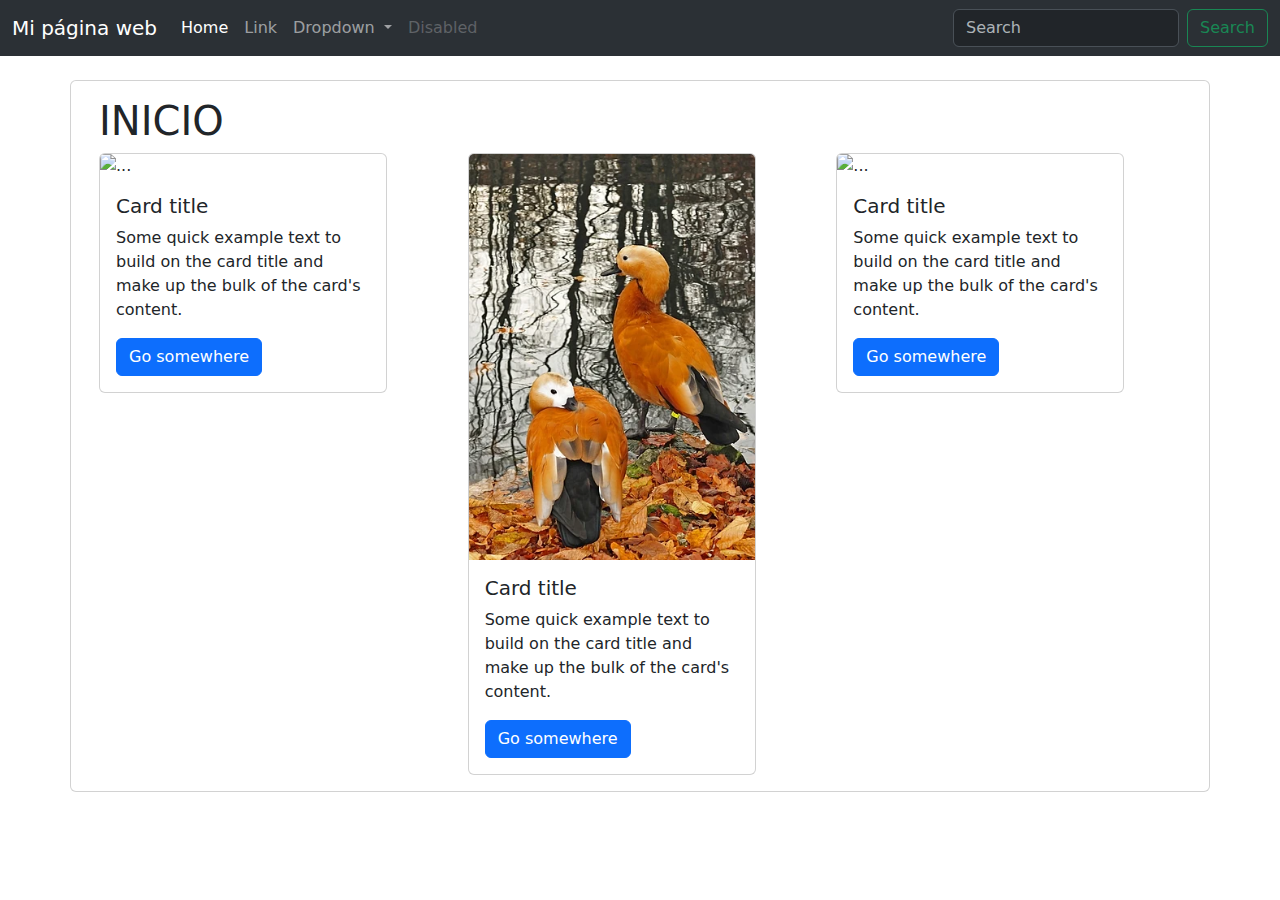
==== www/index.html @ 59c02684 "cambios iniciales" ====
<!DOCTYPE html>
<html>
    <head>
        <meta charset="utf-8">
        <link href="https://cdn.jsdelivr.net/npm/bootstrap@5.3.3/dist/css/bootstrap.min.css" rel="stylesheet" integrity="sha384-QWTKZyjpPEjISv5WaRU9OFeRpok6YctnYmDr5pNlyT2bRjXh0JMhjY6hW+ALEwIH" crossorigin="anonymous">
        <script src="https://cdn.jsdelivr.net/npm/bootstrap@5.3.3/dist/js/bootstrap.bundle.min.js" integrity="sha384-YvpcrYf0tY3lHB60NNkmXc5s9fDVZLESaAA55NDzOxhy9GkcIdslK1eN7N6jIeHz" crossorigin="anonymous"></script>
        <link href="styles.css" rel="stylesheet">
    </head>
    <body>
        <nav class="navbar bg-dark navbar-expand-lg bg-body-tertiary" data-bs-theme="dark">
            <div class="container-fluid">
              <a class="navbar-brand" href="#">Mi página web</a>
              <button class="navbar-toggler" type="button" data-bs-toggle="collapse" data-bs-target="#navbarSupportedContent" aria-controls="navbarSupportedContent" aria-expanded="false" aria-label="Toggle navigation">
                <span class="navbar-toggler-icon"></span>
              </button>
              <div class="collapse navbar-collapse" id="navbarSupportedContent">
                <ul class="navbar-nav me-auto mb-2 mb-lg-0">
                  <li class="nav-item">
                    <a class="nav-link active" aria-current="page" href="index.html">Home</a>
                  </li>
                  <li class="nav-item">
                    <a class="nav-link" href="info.html">Link</a>
                  </li>
                  <li class="nav-item dropdown">
                    <a class="nav-link dropdown-toggle" href="#" role="button" data-bs-toggle="dropdown" aria-expanded="false">
                      Dropdown
                    </a>
                    <ul class="dropdown-menu">
                      <li><a class="dropdown-item" href="#">Action</a></li>
                      <li><a class="dropdown-item" href="#">Another action</a></li>
                      <li><hr class="dropdown-divider"></li>
                      <li><a class="dropdown-item" href="#">Something else here</a></li>
                    </ul>
                  </li>
                  <li class="nav-item">
                    <a class="nav-link disabled" aria-disabled="true">Disabled</a>
                  </li>
                </ul>
                <form class="d-flex" role="search">
                  <input class="form-control me-2" type="search" placeholder="Search" aria-label="Search">
                  <button class="btn btn-outline-success" type="submit">Search</button>
                </form>
              </div>
            </div>
          </nav>
          <div class="container card mt-4">
            <div class="card-body">
              <h1 class="card-title">INICIO</h1>

              <div class="row">
                <div class="col">
                  <div class="card" style="width: 18rem;">
                    <img src="https://upload.wikimedia.org/wikipedia/commons/thumb/1/16/Cosplay_of_Zero_Two_from_Darling_in_the_Franxx_%2829467129937%29.jpg/240px-Cosplay_of_Zero_Two_from_Darling_in_the_Franxx_%2829467129937%29.jpg" class="card-img-top" alt="...">
                    <div class="card-body">
                      <h5 class="card-title">Card title</h5>
                      <p class="card-text">Some quick example text to build on the card title and make up the bulk of the card's content.</p>
                      <a href="#" class="btn btn-primary">Go somewhere</a>
                    </div>
                  </div>
                </div>
                <div class="col">
                  <div class="card" style="width: 18rem;">
                    <img src="images/tarros.webp" class="card-img-top" alt="...">
                    <div class="card-body">
                      <h5 class="card-title">Card title</h5>
                      <p class="card-text">Some quick example text to build on the card title and make up the bulk of the card's content.</p>
                      <a href="#" class="btn btn-primary">Go somewhere</a>
                    </div>
                  </div>
                </div>
                <div class="col">
                  <div class="card" style="width: 18rem;">
                    <img src="https://upload.wikimedia.org/wikipedia/commons/thumb/1/16/Cosplay_of_Zero_Two_from_Darling_in_the_Franxx_%2829467129937%29.jpg/240px-Cosplay_of_Zero_Two_from_Darling_in_the_Franxx_%2829467129937%29.jpg" class="card-img-top" alt="...">
                    <div class="card-body">
                      <h5 class="card-title">Card title</h5>
                      <p class="card-text">Some quick example text to build on the card title and make up the bulk of the card's content.</p>
                      <a href="#" class="btn btn-primary">Go somewhere</a>
                    </div>
                  </div>
                </div>
              </div>

            </div>
            
            
          </div>
    </body>
</html>
---- www/styles.css ----
.mi-texto {
    color: red;
    font-size: 20px;
    font-weight: bold;
    text-align: center;
}
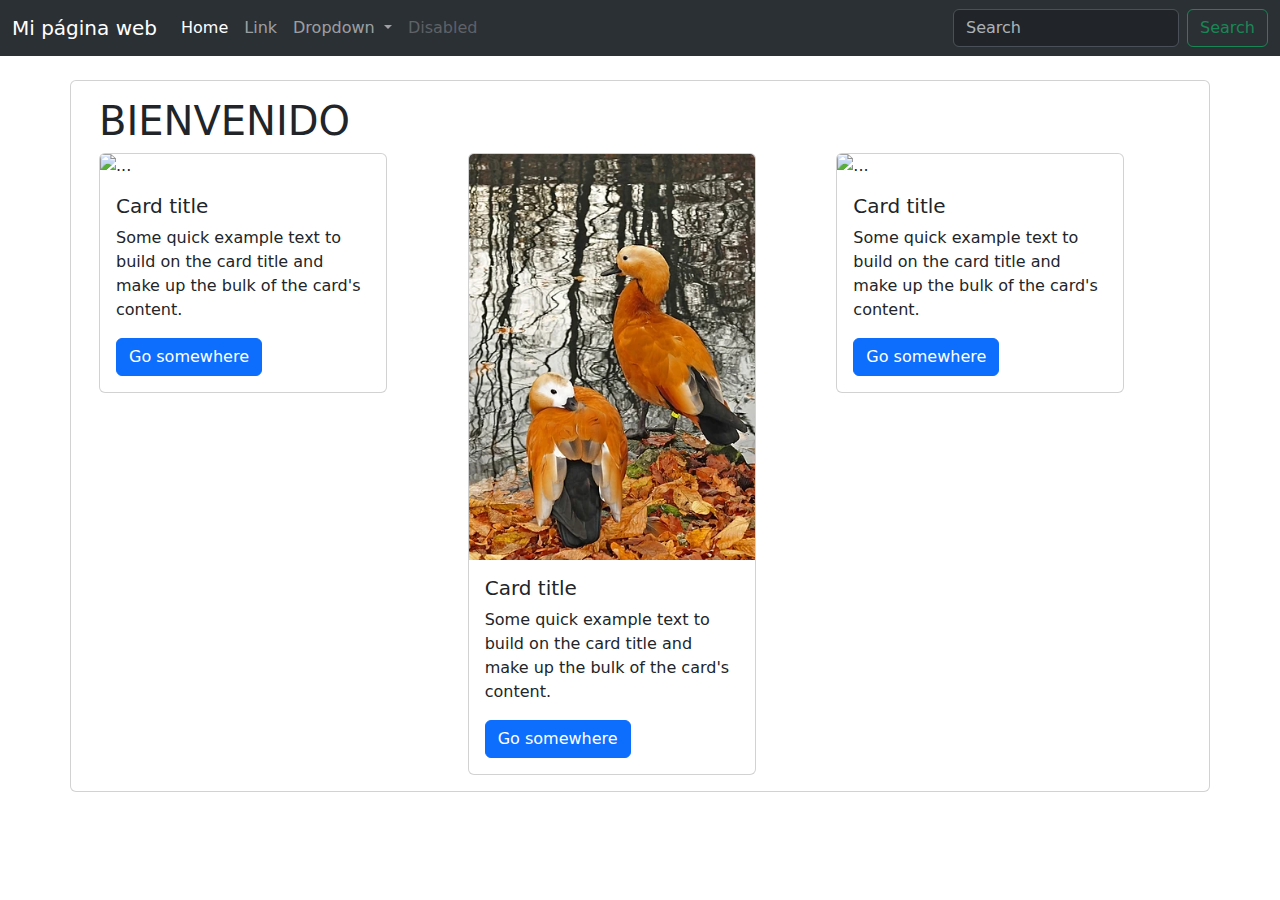
==== commit 8972f15d: "cambio titulo a bienvenido" ====
--- a/www/index.html
+++ b/www/index.html
@@ -45,7 +45,7 @@
           </nav>
           <div class="container card mt-4">
             <div class="card-body">
-              <h1 class="card-title">INICIO</h1>
+              <h1 class="card-title">BIENVENIDO</h1>
 
               <div class="row">
                 <div class="col">
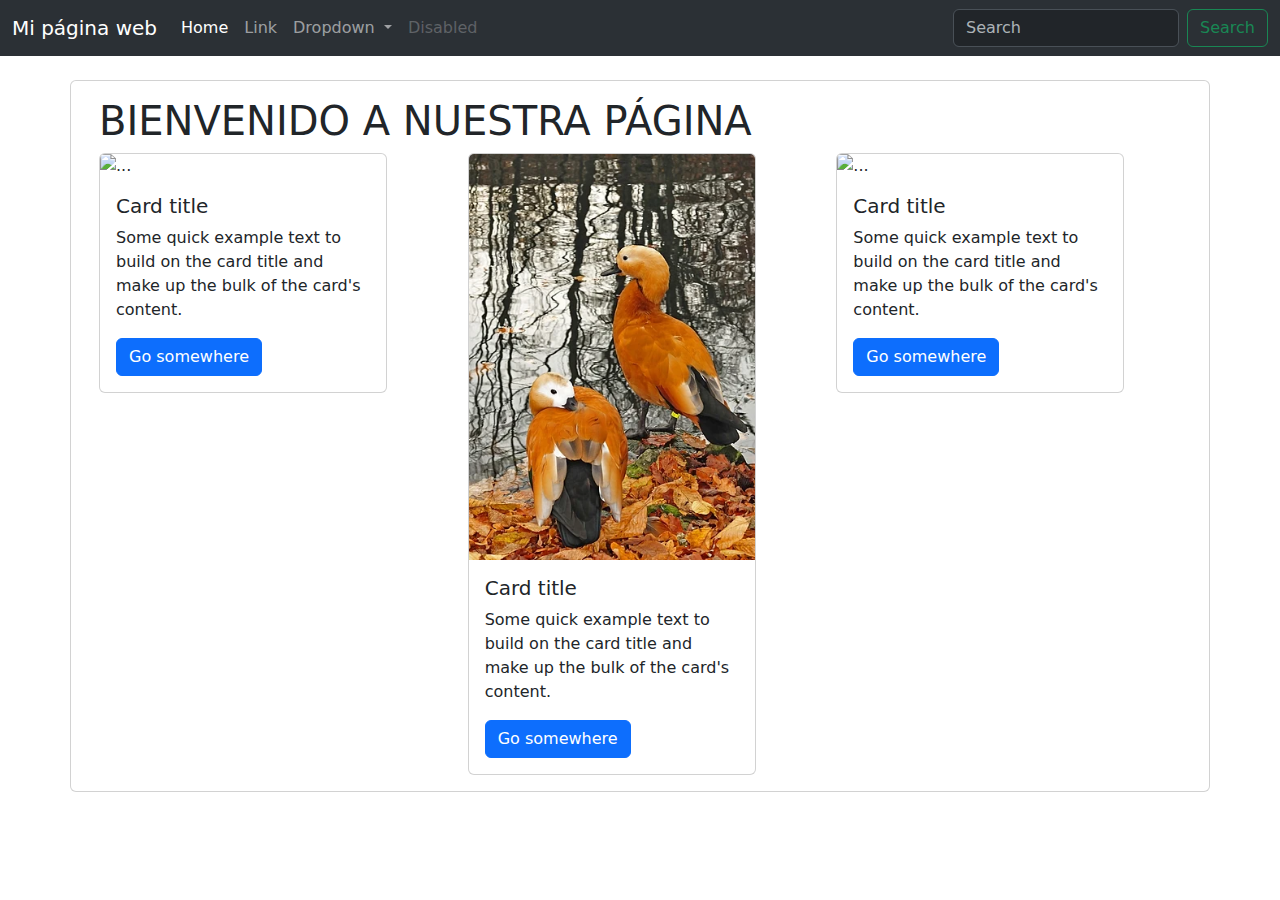
==== commit 86840868: "nuevo titulo" ====
--- a/www/index.html
+++ b/www/index.html
@@ -45,7 +45,7 @@
           </nav>
           <div class="container card mt-4">
             <div class="card-body">
-              <h1 class="card-title">BIENVENIDO</h1>
+              <h1 class="card-title">BIENVENIDO A NUESTRA PÁGINA</h1>
 
               <div class="row">
                 <div class="col">
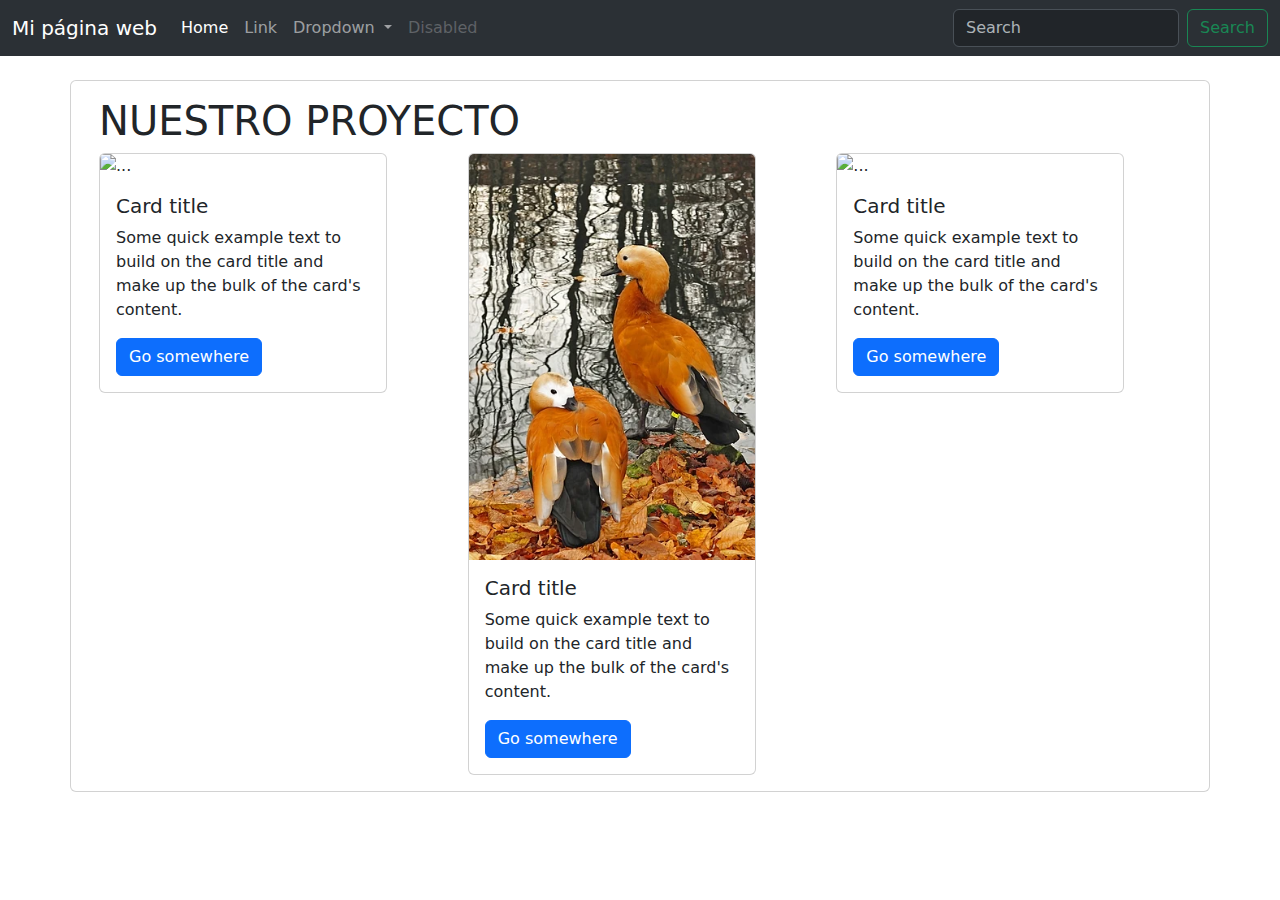
==== commit 19b205d7: "cambio de titulo" ====
--- a/www/index.html
+++ b/www/index.html
@@ -45,7 +45,7 @@
           </nav>
           <div class="container card mt-4">
             <div class="card-body">
-              <h1 class="card-title">BIENVENIDO A NUESTRA PÁGINA</h1>
+              <h1 class="card-title">NUESTRO PROYECTO</h1>
 
               <div class="row">
                 <div class="col">
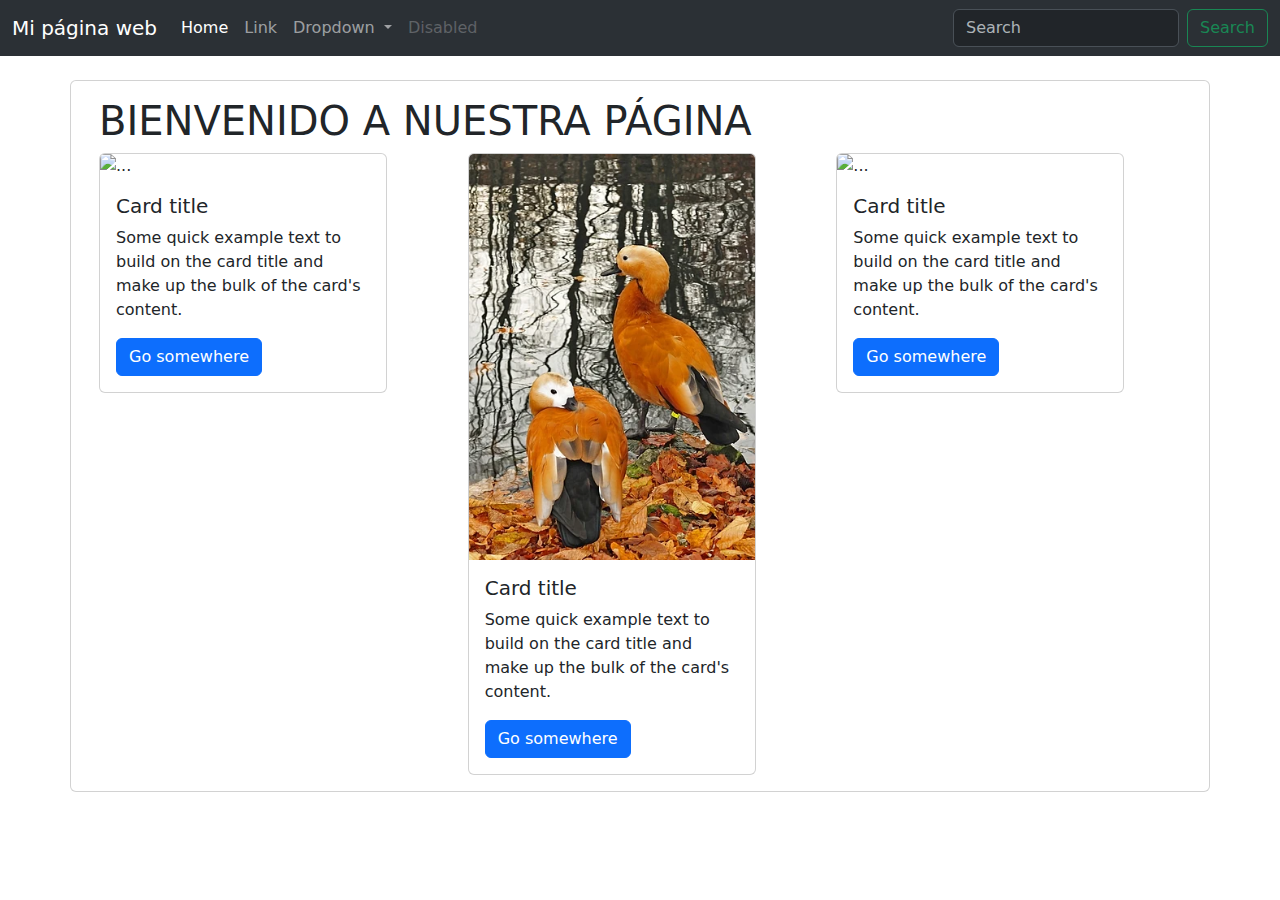
==== commit fc04922e: "agregar firebase" ====
--- a/www/index.html
+++ b/www/index.html
@@ -45,7 +45,7 @@
           </nav>
           <div class="container card mt-4">
             <div class="card-body">
-              <h1 class="card-title">NUESTRO PROYECTO</h1>
+              <h1 class="card-title">BIENVENIDO A NUESTRA PÁGINA</h1>
 
               <div class="row">
                 <div class="col">
@@ -70,7 +70,7 @@
                 </div>
                 <div class="col">
                   <div class="card" style="width: 18rem;">
-                    <img src="https://upload.wikimedia.org/wikipedia/commons/thumb/1/16/Cosplay_of_Zero_Two_from_Darling_in_the_Franxx_%2829467129937%29.jpg/240px-Cosplay_of_Zero_Two_from_Darling_in_the_Franxx_%2829467129937%29.jpg" class="card-img-top" alt="...">
+                    <img src="https://upload.wikimedia.org/wikipedia/commons/b/ba/CUENCA_%2832126169173%29.jpg" class="card-img-top" alt="...">
                     <div class="card-body">
                       <h5 class="card-title">Card title</h5>
                       <p class="card-text">Some quick example text to build on the card title and make up the bulk of the card's content.</p>
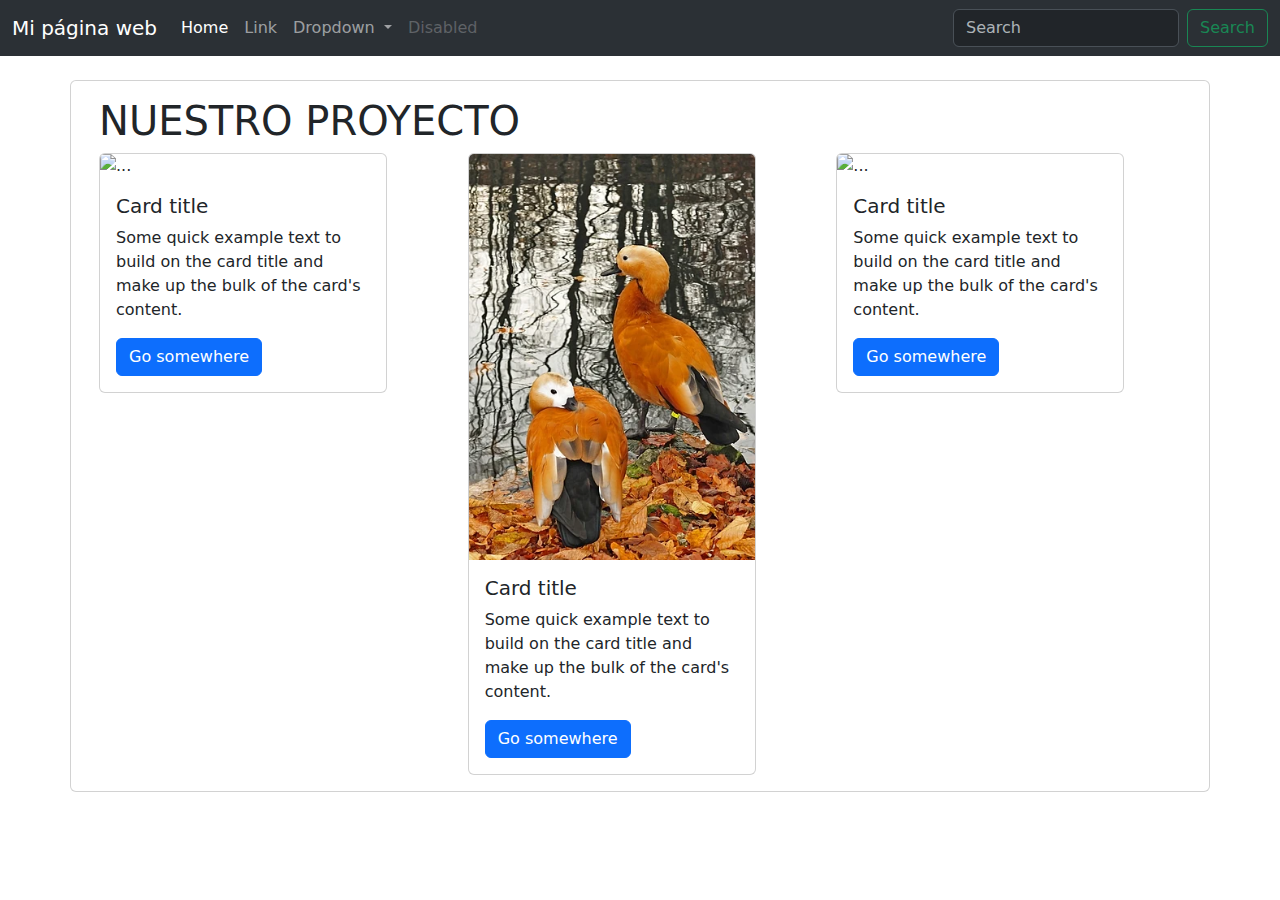
==== commit c84e6fd5: "Merge branch 'main' of https://github.com/Taimander/Demo-HTML" ====
--- a/www/index.html
+++ b/www/index.html
@@ -45,7 +45,7 @@
           </nav>
           <div class="container card mt-4">
             <div class="card-body">
-              <h1 class="card-title">BIENVENIDO A NUESTRA PÁGINA</h1>
+              <h1 class="card-title">NUESTRO PROYECTO</h1>
 
               <div class="row">
                 <div class="col">
